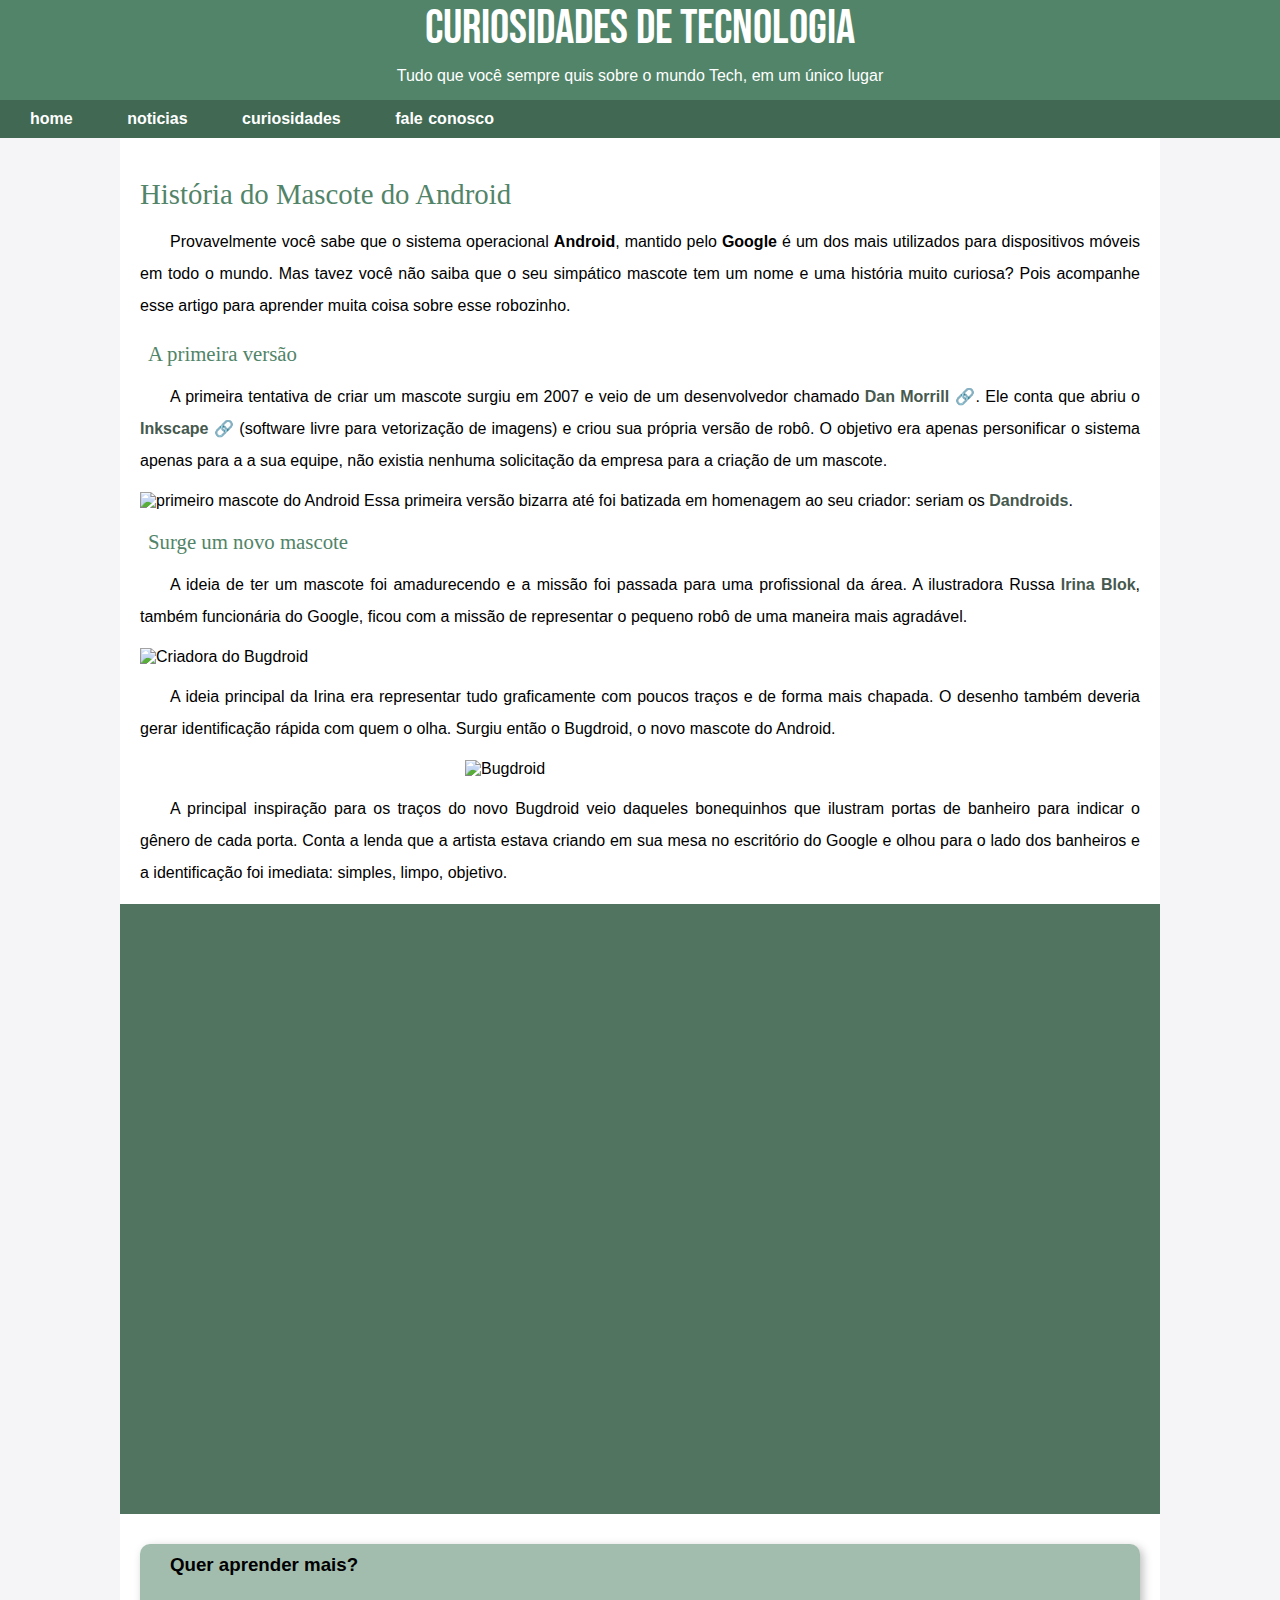
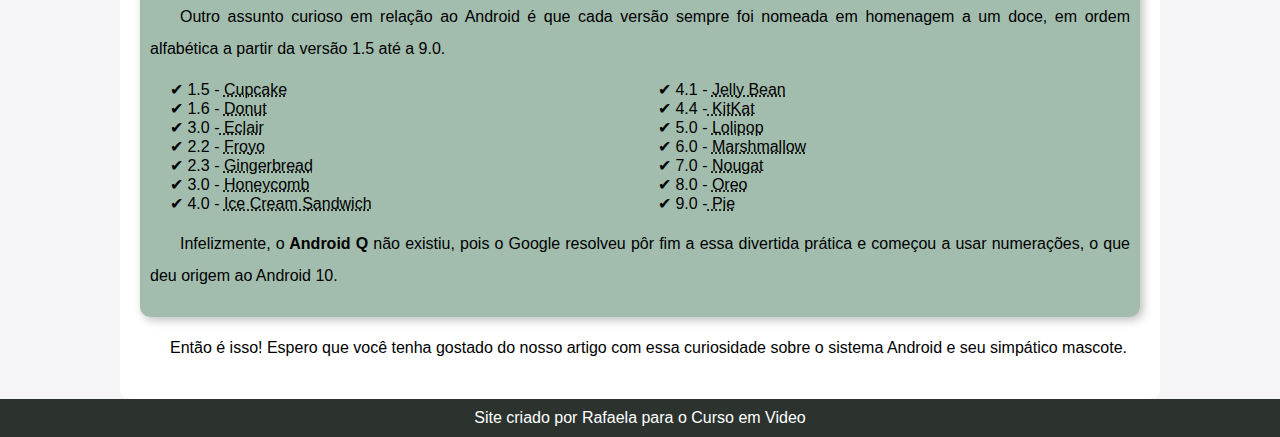
==== index.html @ c1506924 "Rename index.html.html to index.html" ====
<!DOCTYPE html>
<html lang="pt-br">
<head>
    <meta charset="UTF-8">
    <meta name="viewport" content="width=device-width, initial-scale=1.0">
    <title>Como surgiu o mascote do Android</title>
    <link rel="shortcut icon" href="imagens/favicon.ico" type="image/x-icon">
    <link rel="stylesheet" href="estilo/style.css">
</head>
<body>
    <header>
        <h1>Curiosidades de Tecnologia</h1>
        <p>Tudo que você sempre quis sobre o mundo Tech, em um único lugar</p>
    </header>
    <nav>
        <a href="#"> home </a>
        <a href="#"> noticias </a>
        <a href="#"> curiosidades </a>
        <a href="#"> <span>fale conosco</span> </a>
    </nav>
    <main>
       <article>
        <h1>História do Mascote do Android</h1>

            <p>Provavelmente você sabe que o sistema operacional <strong>Android</strong>, mantido pelo <strong>Google</strong> é um dos mais utilizados para dispositivos móveis em todo o mundo. Mas tavez você não saiba que o seu simpático mascote tem um nome e uma história muito curiosa? Pois acompanhe esse artigo para aprender muita coisa sobre esse robozinho.</p>

            <h2>A primeira versão</h2>

            <p>A primeira tentativa de criar um mascote surgiu em 2007 e veio de um desenvolvedor chamado <a href="https://androidcommunity.com/dan-morrill-shows-us-the-android-mascot-that-almost-was-20130103/" target="_blank" class="externo">Dan Morrill</a>. Ele conta que abriu o <a href="https://inkscape.org/pt-br/" target="_blank" class="externo">Inkscape</a> (software livre para vetorização de imagens) e criou sua própria versão de robô. O objetivo era apenas personificar o sistema apenas para a a sua equipe, não existia nenhuma solicitação da empresa para a criação de um mascote.</p>

           <picture>
            <source media="(max-width:600px )" srcset="imagens/dan-droids-pq.png">
            <img src="imagens/dan-droids.png" alt="primeiro mascote do Android">
        </picture>

            Essa primeira versão bizarra até foi batizada em homenagem ao seu criador: seriam os <strong><a href="#">Dandroids</a></strong>.

            <h2>Surge um novo mascote</h2>

            <p>A ideia de ter um mascote foi amadurecendo e a missão foi passada para uma profissional da área. A ilustradora Russa <a href="https://www.irinablok.com/android" target="_blank">Irina Blok</a>, também funcionária do Google, ficou com a missão de representar o pequeno robô de uma maneira mais agradável.</p>

          <picture>
            <source media="(max-width: 600px )" srcset="imagens/irina-blok-pq.jpg">
            <img src="imagens/irina-blok.jpg" alt="Criadora do Bugdroid"></picture>

            <p>A ideia principal da Irina era representar tudo graficamente com poucos traços e de forma mais chapada. O desenho também deveria gerar identificação rápida com quem o olha. Surgiu então o Bugdroid, o novo mascote do Android.</p>

            <img src="imagens/bugdroid.png" alt="Bugdroid" class="pequena">

            <p>A principal inspiração para os traços do novo Bugdroid veio daqueles bonequinhos que ilustram portas de banheiro para indicar o gênero de cada porta. Conta a lenda que a artista estava criando em sua mesa no escritório do Google e olhou para o lado dos banheiros e a identificação foi imediata: simples, limpo, objetivo.</p>

            <div class="video"><iframe width="560" height="315" src="https://www.youtube.com/embed/l2UDgpLz20M?si=gL-tr6kQCxHzD_yv" title="YouTube video player" frameborder="0" allow="accelerometer; autoplay; clipboard-write; encrypted-media; gyroscope; picture-in-picture; web-share" referrerpolicy="strict-origin-when-cross-origin" allowfullscreen></iframe></div>
            
            <aside>
                <h3>Quer aprender mais? </h3>
                
                            <p>Outro assunto curioso em relação ao Android é que cada versão sempre foi nomeada em homenagem a um doce, em ordem alfabética a partir da versão 1.5 até a 9.0.</p>
                
                            <ul>
                                <li>1.5 - <abbr title="Bolo de copo">Cupcake</abbr></li>
                                <li>1.6 - <abbr title="Rosquinha">Donut</abbr></li>
                                <li>3.0 -<abbr title="Bomba"> Eclair</abbr></li>
                                <li>2.2 - <abbr title="
                                 Iogurte congelado   ">Froyo</abbr></li>
                                <li>2.3 - <abbr title="Biscoito de gengibre">Gingerbread</abbr></li>
                                <li>3.0 - <abbr title="Favo de mel">Honeycomb</abbr></li>
                                <li>4.0 - <abbr title="Sanduíche de sorvete">Ice Cream Sandwich</abbr></li>
                                <li>4.1 - <abbr title="Jujuba">Jelly Bean</abbr></li>
                                <li>4.4 -<abbr title="KitKat"> KitKat</abbr></li>
                                <li>5.0 - <abbr title="Pirulito">Lolipop</abbr></li>
                                <li>6.0 - <abbr title="Marshmallow">Marshmallow</abbr></li>
                                <li>7.0 - <abbr title="Torrone">Nougat</abbr></li>
                                <li>8.0 - <abbr title="Oreo">Oreo</abbr></li>
                                <li>9.0 -<abbr title="Torta"> Pie</abbr></li>
                            </ul>
                
                            <p>Infelizmente, o<strong> Android Q</strong> não existiu, pois o Google resolveu pôr fim a essa divertida prática e começou a usar numerações, o que deu origem ao Android 10.</p>
                
                            
            </aside>
            

            <p>Então é isso! Espero que você tenha gostado do nosso artigo com essa curiosidade sobre o sistema Android e seu simpático mascote.</p>
       </article> 
    </main>
    <footer>
        <p>Site criado por Rafaela para o Curso em Video</p>
    </footer>
</body>
</html>
---- estilo/style.css ----
@charset "UTF-8";

@import url('https://fonts.googleapis.com/css2?family=Bebas+Neue&family=Roboto:ital,wght@0,100;0,300;0,400;0,500;0,700;0,900;1,100;1,300;1,400;1,500;1,700;1,900&display=swap');
@font-face {
    font-family:'Android' ;
    src: url('../fontes/idroid.otf');
}

* {
    margin: 0px;
    padding: 0px;
    border: 0;
}

:root {
    --cor0: #518468;
    --cor1: #3DDA84;
    --cor2: #46594E;
    --cor3: #2C332F; 

    --fonte-padrao: Arial, verdana, helvetica, sans-serif; 
    --fonte-destaque: "Bebas Neue", sans-serif;
    --fonte-extra: 'Android' , cursive; 
}
body {
    background-color:#F5F5F7;
    font-family: var(--fonte-padrao);
}

a.externo::after {
    content: '\00A0\1F517';
}
main p {
    margin:15px 0px 15px 0px;
    text-align: justify;
    text-indent:10px ;
    line-height: 2em;
} 
header {
    background-color: var(--cor0);
    min-height: 100px ;
    text-align: center;
    margin-top: 0;
    margin-bottom: 0;
}

header > h1 {
    color: #ffffff;
    font-family: var(--fonte-destaque);
    font-size: 3em;
    font-weight: normal;
    margin-bottom: 10px;
    /*text-shadow:2px 2px 0px rgb(0, 0, 0.315) ;*/
}

header > p {
    font-family: var(--fonte-padrao);
    font-size: 1.2 em;
    color: rgb(255, 255, 255);
    max-width:600px ;
    padding-right: 10px;
    padding-left:10px ;
    margin-bottom: 20px;
    margin: auto;
}

nav {
    background-color: #406852 ;
    padding: 10px;
    word-spacing: 10px;
}

nav span {
    word-spacing: 1px;
}

nav > a {
    color: white;
    padding:10px 20px ;
    text-align: center;
    text-decoration: none;
    border-radius: 5px;
    font-weight: bold;
    transition: opacity 0.3 ease;
    opacity: 1;
}

nav > a:hover {
    color: rgb(255, 255, 255, 0.9);
     /*color: #406852;*/
    opacity: 0.9;
}

main {
    width: 90%;
    min-width: 100px;
    max-width: 1000px;
    margin: auto;
    background-color: white;
   /* box-shadow: 0px 0px 10px rgba(0, 0, 0, 0.37);*/
    border-bottom-left-radius: 10px;
    border-bottom-right-radius: 10px ;
    padding: 20px;
}
main img {
    width: 100%;
}
main img.pequena {
    max-width:350px ;
    display: block;
    margin: auto;
}

main a{
    color: var(--cor2);
    text-decoration: none;
    font-weight: bolder;
}

main a:hover {
    text-decoration: underline;
    color: var(--cor0);
}
main h1 {
    color: #518468;
    font-family: var(--fonte-extra);
    margin-top: 20px;
    font-weight: normal;
    font-size: 1.8em;
}

main h2 {
    margin-top: 20px;
    color: #518468;
    font-family: var(--fonte-extra);
    font-size: 1.3em;
    text-indent: 8px;
    font-weight: normal;
}

main p{
    margin: 15px 0px;
    text-align: justify;
    text-indent: 30px;
    font-size: 1em;
    line-height: 2em;

}

div.video{
    background-color: #406852ea;
    margin-bottom: 40px;
    margin: 0px -20px 30px -20px;
    padding: 20px;
    padding-bottom: 59%;
    position: relative;
}

div.video > iframe {
    position: absolute;
    top:5% ;
    left:5% ;
    width:90% ;
    height:90%;
}

aside{
    background-color:#51846888;
    padding: 10px;
    border-radius: 10px;
    box-shadow: 3px 3px 10px rgba(0, 0, 0, 0.26);
}
    aside > h3{
    padding: 10px;
    margin: -10px -10px 0px 10px ;
    border-radius: 10px 10px 0px 0px;
}

aside ul {
    list-style-type: '\2714\00A0'; /*não é compativel com todo navegador*/
    list-style-position: inside;
    padding: 0;
    margin-left: 20px;
    columns:2 ;
}
footer {
    background-color:var(--cor3) ;
    color: white;
    text-align: center;
    font-size: 0.8;
    padding: 10px;

}
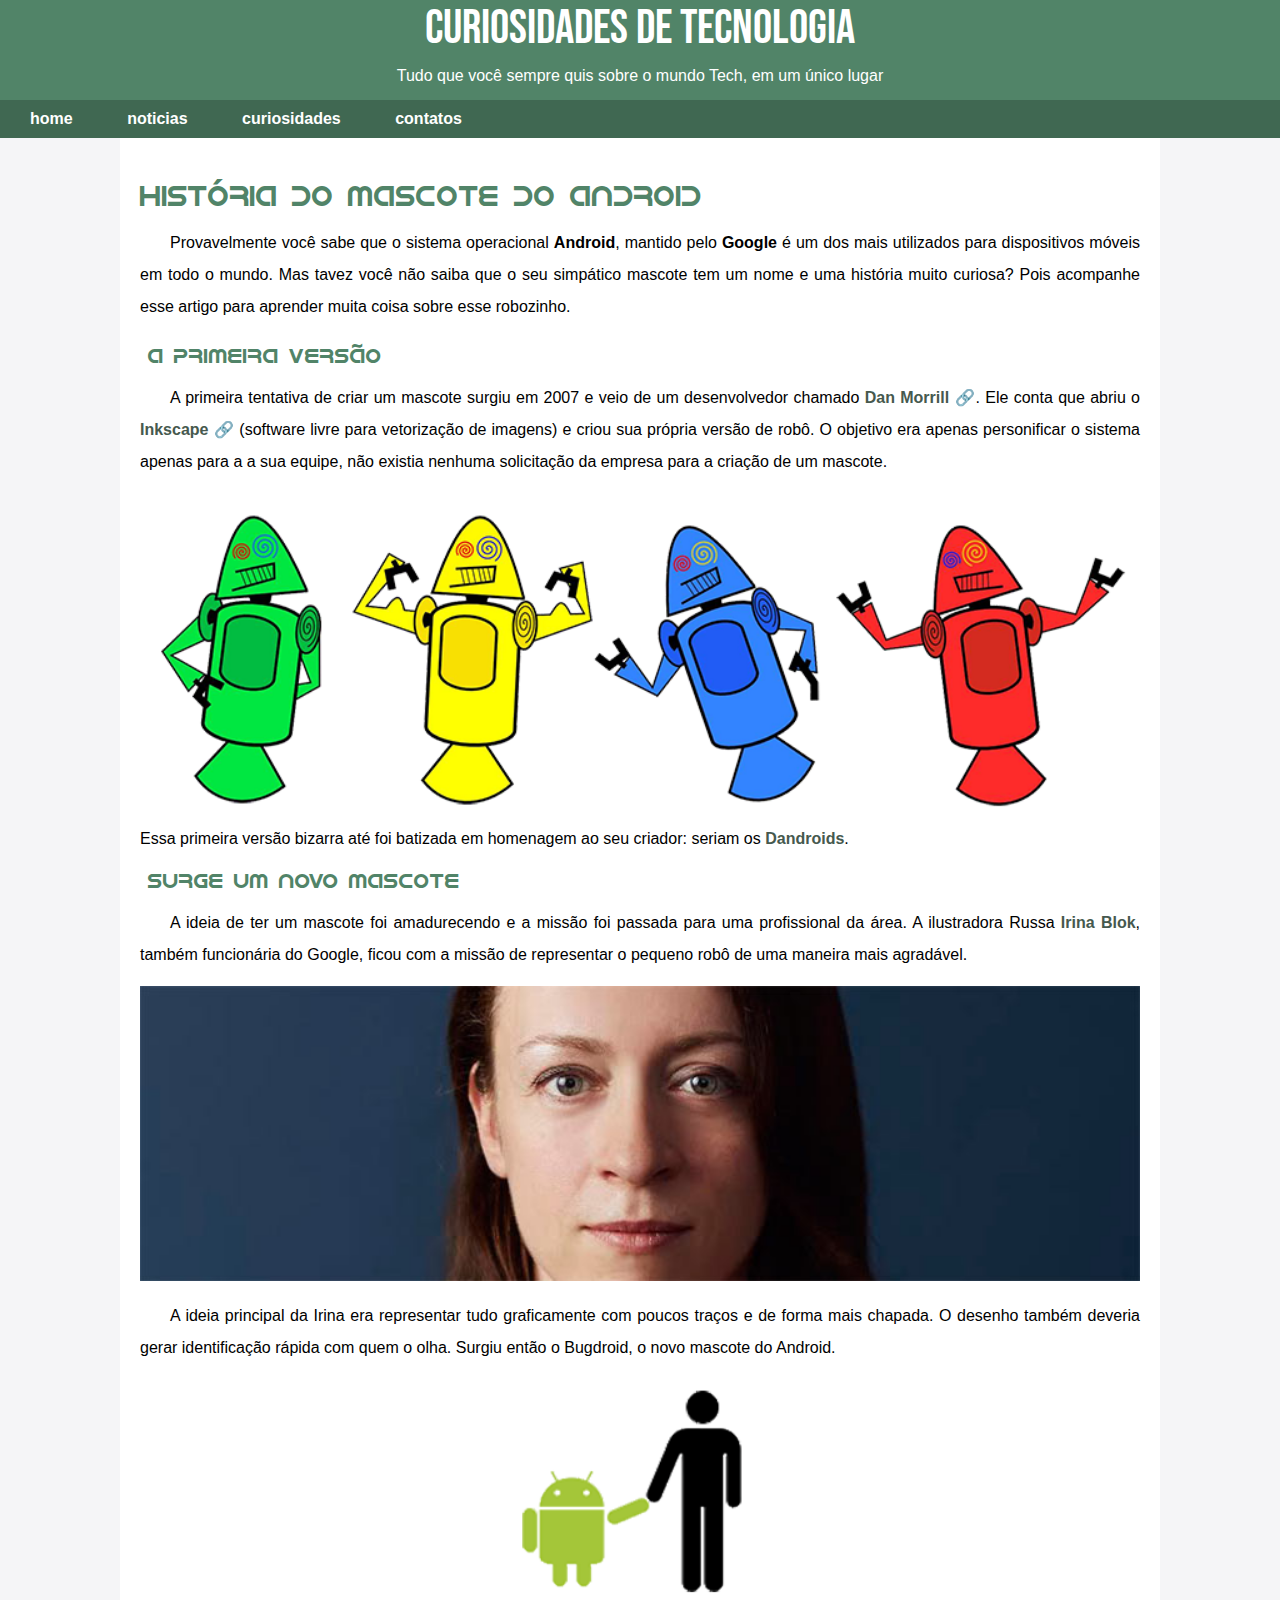
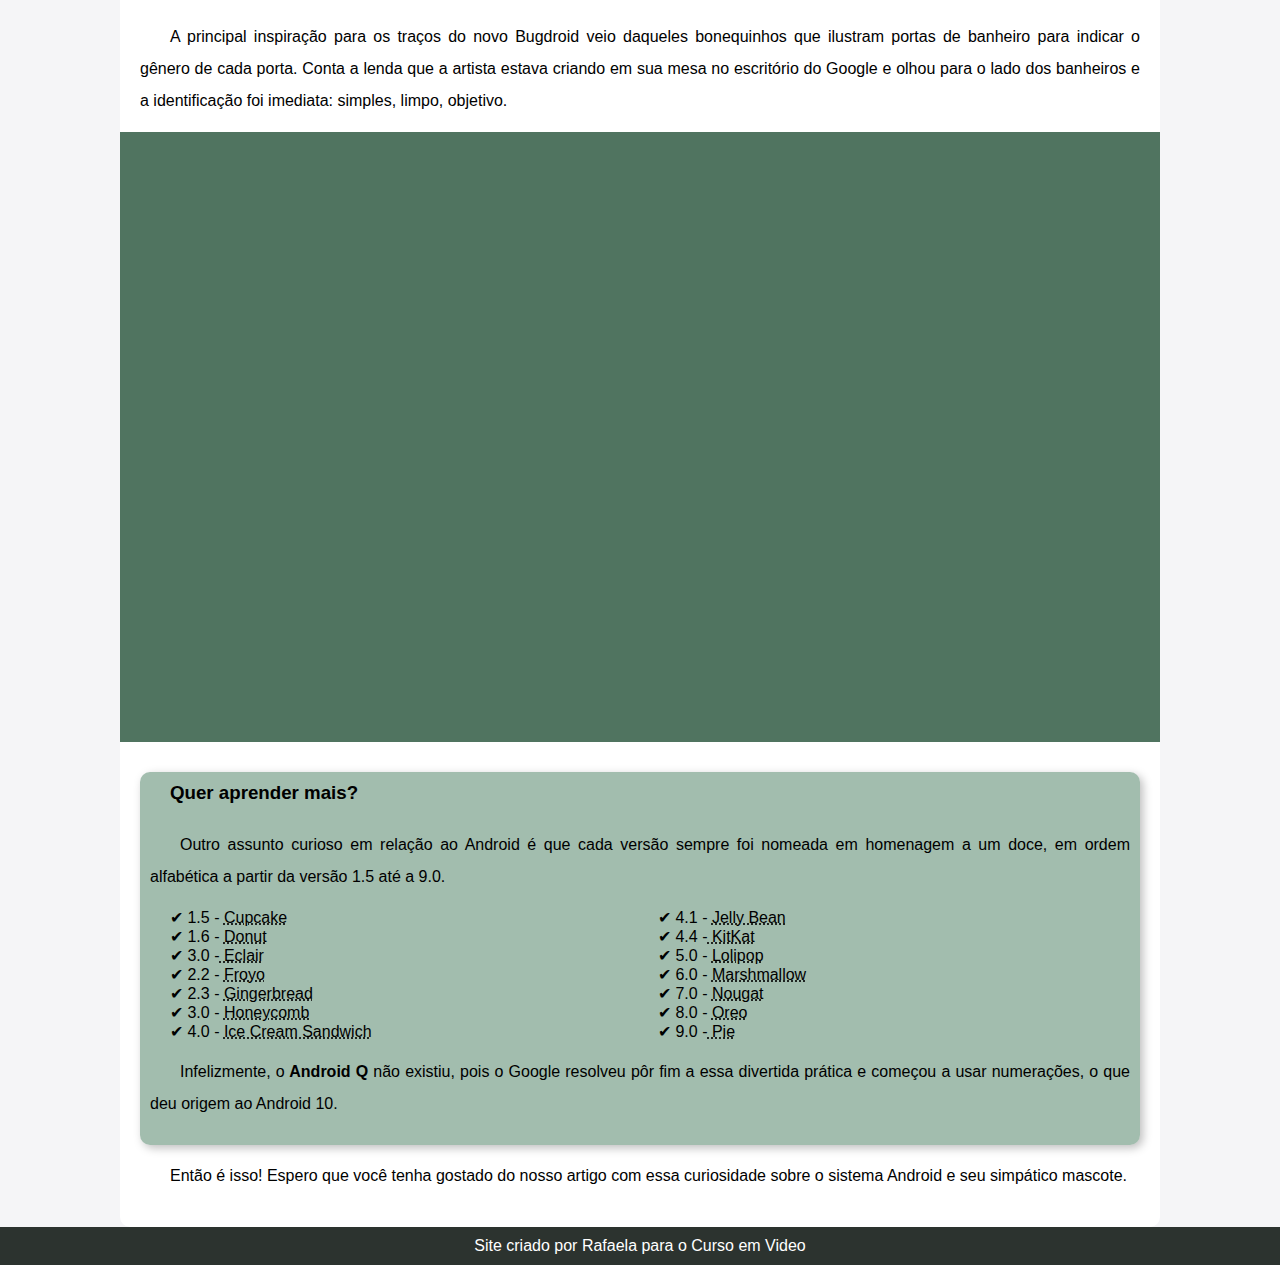
==== commit eb409f8e: "Update index.html" ====
--- a/index.html
+++ b/index.html
@@ -16,7 +16,7 @@
         <a href="#"> home </a>
         <a href="#"> noticias </a>
         <a href="#"> curiosidades </a>
-        <a href="#"> <span>fale conosco</span> </a>
+        <a href="#"> <span>contatos</span> </a>
     </nav>
     <main>
        <article>
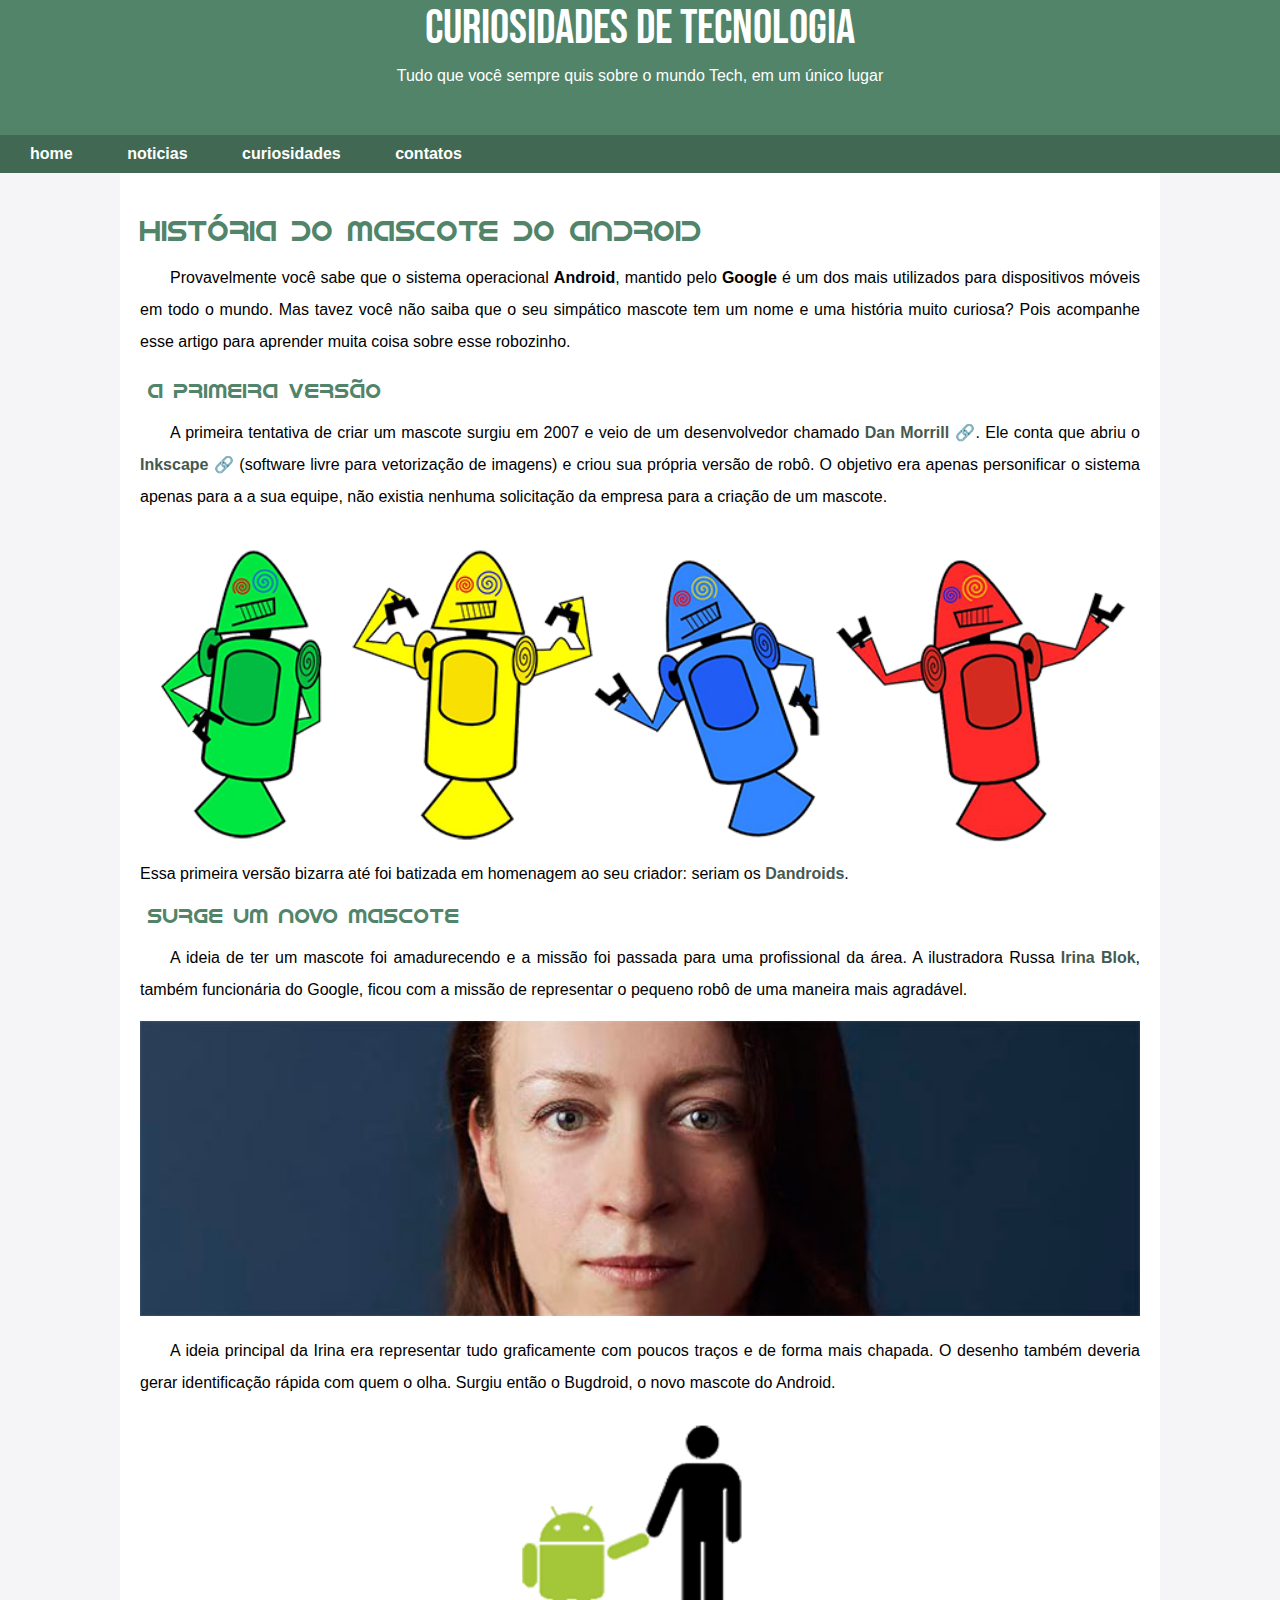
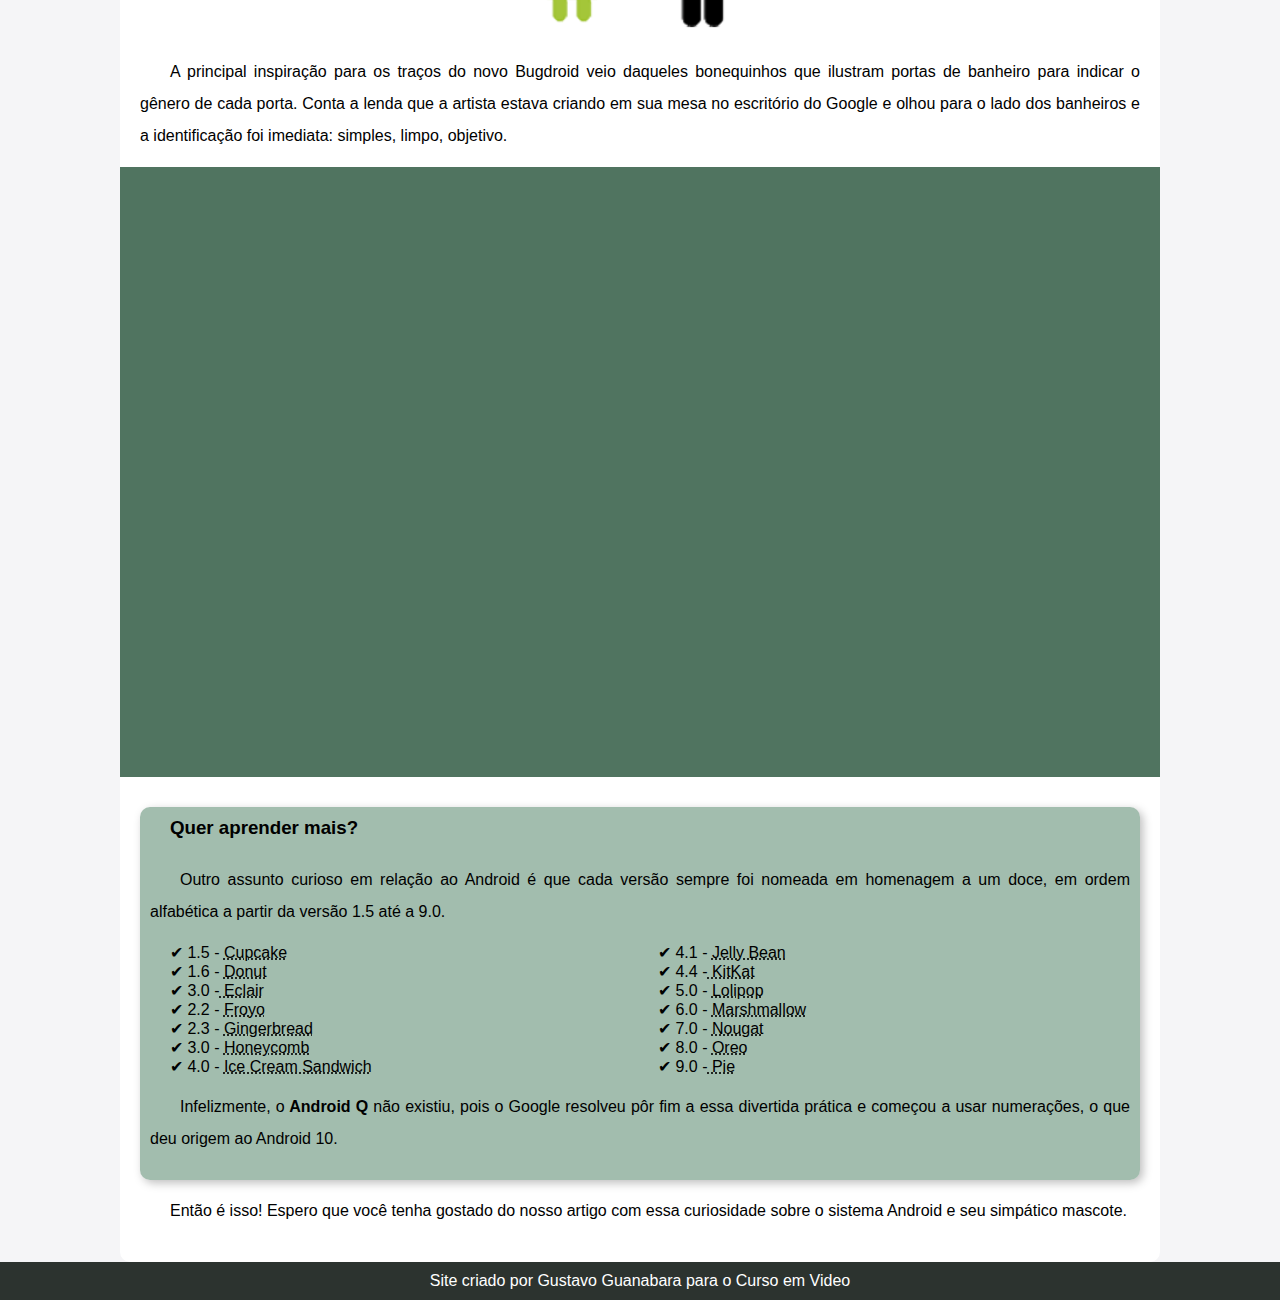
==== commit 4fc67ea2: "adição dos créditos" ====
--- a/index.html
+++ b/index.html
@@ -84,7 +84,7 @@
        </article> 
     </main>
     <footer>
-        <p>Site criado por Rafaela para o Curso em Video</p>
+        <p>Site criado por Gustavo Guanabara para o Curso em Video</p>
     </footer>
 </body>
 </html>
--- a/estilo/style.css
+++ b/estilo/style.css
@@ -60,7 +60,7 @@
     max-width:600px ;
     padding-right: 10px;
     padding-left:10px ;
-    margin-bottom: 20px;
+    padding-bottom: 50px;
     margin: auto;
 }
 
